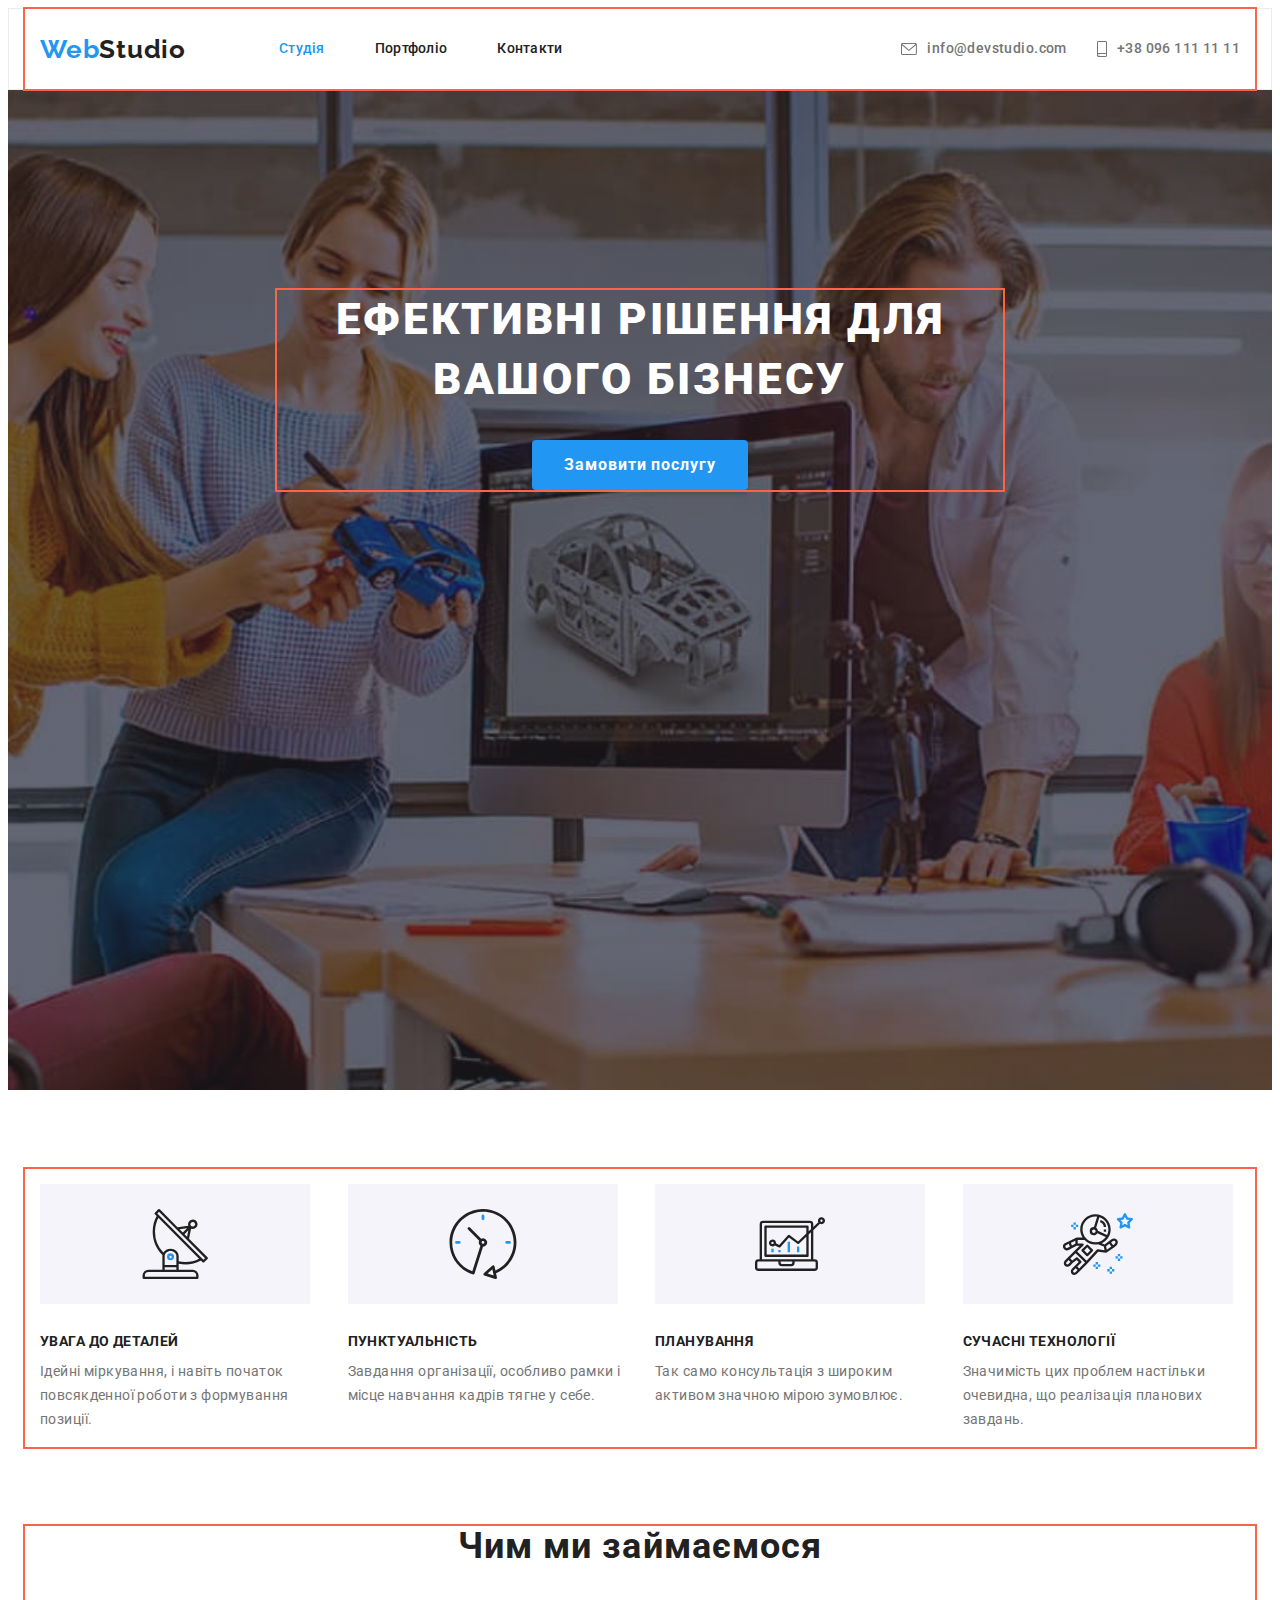
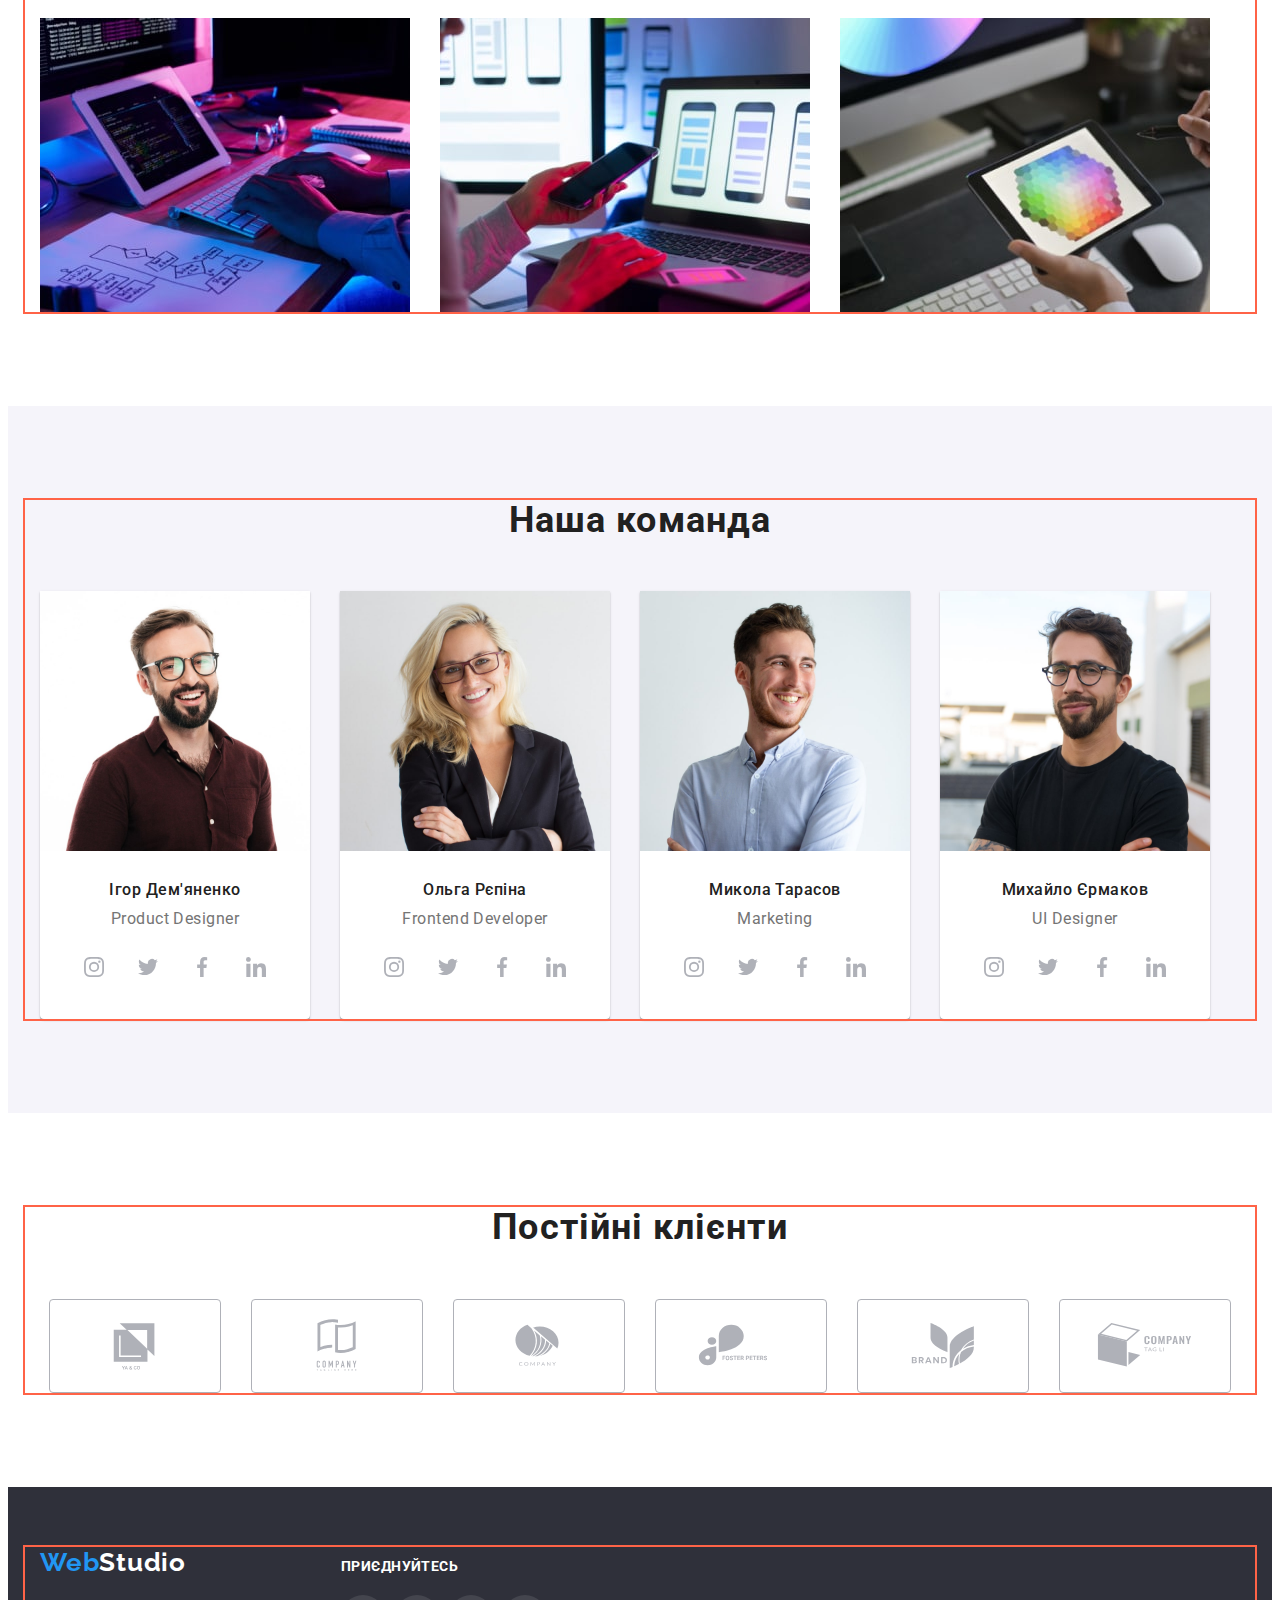
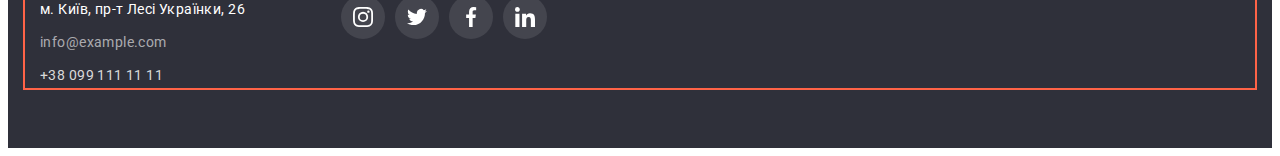
==== index.html @ f6fc9967 "add all information" ====
<!DOCTYPE html>
<html lang="uk">
  <head>
    <meta charset="UTF-8" />
    <meta http-equiv="X-UA-Compatible" content="IE=edge" />
    <meta name="viewport" content="width=device-width, initial-scale=1.0" />
    <title>WebStudio</title>
    <link rel="preconnect" href="https://fonts.googleapis.com" />
    <link rel="preconnect" href="https://fonts.gstatic.com" crossorigin />
    <link
      href="https://fonts.googleapis.com/css2?family=Raleway:wght@700&family=Roboto:wght@400;500;700;900&display=swap"
      rel="stylesheet"
    />
    <link
      rel="stylesheet"
      href="https://cdnjs.cloudflare.com/ajax/libs/modern-normalize/1.1.0/modern-normalize.min.css"
      integrity="sha512-wpPYUAdjBVSE4KJnH1VR1HeZfpl1ub8YT/NKx4PuQ5NmX2tKuGu6U/JRp5y+Y8XG2tV+wKQpNHVUX03MfMFn9Q=="
      crossorigin="anonymous"
      referrerpolicy="no-referrer"
    />
    <link rel="stylesheet" href="./css/styles.css" />
  </head>
  <body>
    <header class="header">
      <div class="container page-studia">
        <a href="./index.html" lang="en" class="header-web link"
          >Web<span class="header-studio">Studio</span>
        </a>
        <nav>
          <ul class="header-list list">
            <li class="list-item">
              <a href="./index.html" class="header-item link current">Студія</a>
            </li>
            <li class="list-item">
              <a href="./portfolio.html" class="header-item link">Портфоліо</a>
            </li>
            <li class="list-item"><a href="#" class="header-item link">Контакти</a></li>
          </ul>
        </nav>
        <ul class="header-nav list">
          <li class="nav">
            <a href="mailto:info@devstudio.com" class="header-email link">
              <svg class="email-icon" width="16" height="12">
                <use href="./images/sprite.svg#icon-envelope"></use>
              </svg>
              info@devstudio.com
            </a>
          </li>
          <li class="nav">
            <a href="tel:+380961111111" class="header-tel link">
              <svg class="email-icon" width="10" height="16">
                <use href="./images/sprite.svg#icon-smartphone"></use>
              </svg>
              +38 096 111 11 11
            </a>
          </li>
        </ul>
      </div>
    </header>
    <main>
      <section class="main main-photo">
        <div class="container">
          <h1 class="main-title">Ефективні рішення для вашого бізнесу</h1>
          <button type="button" class="main-btn pointer">Замовити послугу</button>
        </div>
      </section>
      <section class="features">
        <div class="container">
          <h2 class="hidden-title visually-hidden">Цілі</h2>
          <ul class="special list">
            <li class="section-list">
              <div class="icon-names">
                <svg class="features-icon" width="70" height="70">
                  <use href="./images/sprite.svg#icon-antenna"></use>
                </svg>
              </div>
              <h3 class="item-subtitle">УВАГА ДО ДЕТАЛЕЙ</h3>
              <p class="section-text">
                Ідейні міркування, і навіть початок повсякденної роботи з формування позиції.
              </p>
            </li>
            <li class="section-list">
              <div class="icon-names">
                <svg class="features-icon" width="70" height="70">
                  <use href="./images/sprite.svg#icon-clock"></use>
                </svg>
              </div>
              <h3 class="item-subtitle">ПУНКТУАЛЬНІСТЬ</h3>
              <p class="section-text">
                Завдання організації, особливо рамки і місце навчання кадрів тягне у себе.
              </p>
            </li>
            <li class="section-list">
              <div class="icon-names">
                <svg class="features-icon" width="70" height="70">
                  <use href="./images/sprite.svg#icon-diagram"></use>
                </svg>
              </div>
              <h3 class="item-subtitle">ПЛАНУВАННЯ</h3>
              <p class="section-text">
                Так само консультація з широким активом значною мірою зумовлює.
              </p>
            </li>
            <li class="section-list">
              <div class="icon-names">
                <svg class="features-icon" width="70" height="70">
                  <use href="./images/sprite.svg#icon-astronaut"></use>
                </svg>
              </div>
              <h3 class="item-subtitle">СУЧАСНІ ТЕХНОЛОГІЇ</h3>
              <p class="section-text">
                Значимість цих проблем настільки очевидна, що реалізація планових завдань.
              </p>
            </li>
          </ul>
        </div>
      </section>
      <section class="work">
        <div class="container">
          <h2 class="title page-title">Чим ми займаємося</h2>
          <ul class="photo list">
            <li class="photo-item">
              <img src="./images/work-img-1.jpg" alt="website skeleton" width="370" height="294" />
            </li>
            <li class="photo-item">
              <img
                src="./images/work-img-2.jpg"
                alt="image on a mobile device"
                width="370"
                height="294"
              />
            </li>
            <li class="photo-item">
              <img src="./images/work-img-3.jpg" alt="graphic design" width="370" height="294" />
            </li>
          </ul>
        </div>
      </section>
      <section class="section-team">
        <div class="container">
          <h2 class="title">Наша команда</h2>
          <ul class="section list">
            <li class="section-item">
              <img
                src="./images/team-img-4.jpg"
                alt="Product Designer"
                width="270"
                height="260"
                class="team-link"
              />
              <div class="worker">
                <h3 class="title-name">Ігор Дем'яненко</h3>
                <p lang="en" class="title-work">Product Designer</p>
                <ul class="actions">
                  <li class="action-item">
                    <a class="icon-edit" href="#">
                      <svg class="site-icon" width="20" height="20">
                        <use href="./images/sprite.svg#icon-instagram"></use></svg
                    ></a>
                  </li>
                  <li class="action-item">
                    <a class="icon-edit" href="#">
                      <svg class="site-icon" width="20" height="20">
                        <use href="./images/sprite.svg#icon-twitter"></use></svg
                    ></a>
                  </li>
                  <li class="action-item">
                    <a class="icon-edit" href="#">
                      <svg class="site-icon" width="20" height="20">
                        <use href="./images/sprite.svg#icon-facebook"></use></svg
                    ></a>
                  </li>
                  <li class="action-item">
                    <a class="icon-edit" href="#">
                      <svg class="site-icon" width="20" height="20">
                        <use href="./images/sprite.svg#icon-linkedin"></use></svg
                    ></a>
                  </li>
                </ul>
              </div>
            </li>
            <li class="section-item">
              <img
                src="./images/team-img-5.jpg"
                alt="Frontend Developer"
                width="270"
                height="260"
                class="team-link"
              />
              <div class="worker">
                <h3 class="title-name">Ольга Рєпіна</h3>
                <p lang="en" class="title-work">Frontend Developer</p>
                <ul class="actions">
                  <li class="action-item">
                    <a class="icon-edit" href="#">
                      <svg class="site-icon" width="20" height="20">
                        <use href="./images/sprite.svg#icon-instagram"></use></svg
                    ></a>
                  </li>
                  <li class="action-item">
                    <a class="icon-edit" href="#">
                      <svg class="site-icon" width="20" height="20">
                        <use href="./images/sprite.svg#icon-twitter"></use></svg
                    ></a>
                  </li>
                  <li class="action-item">
                    <a class="icon-edit" href="#">
                      <svg class="site-icon" width="20" height="20">
                        <use href="./images/sprite.svg#icon-facebook"></use></svg
                    ></a>
                  </li>
                  <li class="action-item">
                    <a class="icon-edit" href="#">
                      <svg class="site-icon" width="20" height="20">
                        <use href="./images/sprite.svg#icon-linkedin"></use></svg
                    ></a>
                  </li>
                </ul>
              </div>
            </li>
            <li class="section-item">
              <img
                src="./images/team-img-6.jpg"
                alt="Marketing"
                width="270"
                height="260"
                class="team-link"
              />
              <div class="worker">
                <h3 class="title-name">Микола Тарасов</h3>
                <p lang="en" class="title-work">Marketing</p>
                <ul class="actions">
                  <li class="action-item">
                    <a class="icon-edit" href="#">
                      <svg class="site-icon" width="20" height="20">
                        <use href="./images/sprite.svg#icon-instagram"></use></svg
                    ></a>
                  </li>
                  <li class="action-item">
                    <a class="icon-edit" href="#">
                      <svg class="site-icon" width="20" height="20">
                        <use href="./images/sprite.svg#icon-twitter"></use></svg
                    ></a>
                  </li>
                  <li class="action-item">
                    <a class="icon-edit" href="#">
                      <svg class="site-icon" width="20" height="20">
                        <use href="./images/sprite.svg#icon-facebook"></use></svg
                    ></a>
                  </li>
                  <li class="action-item">
                    <a class="icon-edit" href="#">
                      <svg class="site-icon" width="20" height="20">
                        <use href="./images/sprite.svg#icon-linkedin"></use></svg
                    ></a>
                  </li>
                </ul>
              </div>
            </li>
            <li class="section-item">
              <img
                src="./images/team-img-7.jpg"
                alt="UI Designer"
                width="270"
                height="260"
                class="team-link"
              />
              <div class="worker">
                <h3 class="title-name">Михайло Єрмаков</h3>
                <p lang="en" class="title-work">UI Designer</p>
                <ul class="actions">
                  <li class="action-item">
                    <a class="icon-edit" href="#">
                      <svg class="site-icon" width="20" height="20">
                        <use href="./images/sprite.svg#icon-instagram"></use></svg
                    ></a>
                  </li>
                  <li class="action-item">
                    <a class="icon-edit" href="#">
                      <svg class="site-icon" width="20" height="20">
                        <use href="./images/sprite.svg#icon-twitter"></use></svg
                    ></a>
                  </li>
                  <li class="action-item">
                    <a class="icon-edit" href="#">
                      <svg class="site-icon" width="20" height="20">
                        <use href="./images/sprite.svg#icon-facebook"></use></svg
                    ></a>
                  </li>
                  <li class="action-item">
                    <a class="icon-edit" href="#">
                      <svg class="site-icon" width="20" height="20">
                        <use href="./images/sprite.svg#icon-linkedin"></use></svg
                    ></a>
                  </li>
                </ul>
              </div>
            </li>
          </ul>
        </div>
      </section>
      <section class="customers">
        <div class="container">
          <h2 class="title">Постійні клієнти</h2>
          <ul class="icon">
            <li class="customers-item">
              <a class="icon-customers" href="#">
                <svg class="site-icon" width="106" height="60">
                  <use href="./images/sprite.svg#icon-Logo-1"></use>
                </svg>
              </a>
            </li>
            <li class="customers-item">
              <a class="icon-customers" href="#">
                <svg class="site-icon" width="106" height="60">
                  <use href="./images/sprite.svg#icon-Logo-2"></use>
                </svg>
              </a>
            </li>
            <li class="customers-item">
              <a class="icon-customers" href="#">
                <svg class="site-icon" width="106" height="60">
                  <use href="./images/sprite.svg#icon-Logo-3"></use>
                </svg>
              </a>
            </li>
            <li class="customers-item">
              <a class="icon-customers" href="#">
                <svg class="site-icon" width="106" height="60">
                  <use href="./images/sprite.svg#icon-Logo-4"></use>
                </svg>
              </a>
            </li>
            <li class="customers-item">
              <a class="icon-customers" href="#">
                <svg class="site-icon" width="106" height="60">
                  <use href="./images/sprite.svg#icon-Logo-5"></use>
                </svg>
              </a>
            </li>
            <li class="customers-item">
              <a class="icon-customers" href="#">
                <svg class="site-icon" width="106" height="60">
                  <use href="./images/sprite.svg#icon-Logo-6"></use>
                </svg>
              </a>
            </li>
          </ul>
        </div>
      </section>
    </main>
    <footer class="footer">
      <div class="container">
        <div class="footer-contacts">
          <a href="./index.html" lang="en" class="footer-web link"
            >Web<span class="footer-studio">Studio</span>
          </a>
          <address class="footer-address">
            <p class="footer-text">м. Київ, пр-т Лесі Українки, 26</p>
            <ul class="footer-list list">
              <li class="footer-item">
                <a href="mailto:info@example.com" class="footer-email link">info@example.com</a>
              </li>
              <li class="footer-item">
                <a href="tel:+380991111111" class="tel link">+38 099 111 11 11</a>
              </li>
            </ul>
          </address>
        </div>
        <div class="join">
          <p class="join-title">ПРИЄДНУЙТЕСЬ</p>
          <ul class="actions">
            <li class="action-item">
              <a class="icon-join" href="#">
                <svg class="site-icon" width="20" height="20">
                  <use href="./images/sprite.svg#icon-instagram"></use></svg
              ></a>
            </li>
            <li class="action-item">
              <a class="icon-join" href="#">
                <svg class="site-icon" width="20" height="20">
                  <use href="./images/sprite.svg#icon-twitter"></use></svg
              ></a>
            </li>
            <li class="action-item">
              <a class="icon-join" href="#">
                <svg class="site-icon" width="20" height="20">
                  <use href="./images/sprite.svg#icon-facebook"></use></svg
              ></a>
            </li>
            <li class="action-item">
              <a class="icon-join" href="#">
                <svg class="site-icon" width="20" height="20">
                  <use href="./images/sprite.svg#icon-linkedin"></use></svg
              ></a>
            </li>
          </ul>
        </div>
      </div>
    </footer>
  </body>
</html>
---- css/styles.css ----
:root {
  --background-color: #ffffff;
  --primary-text-color: #757575;
  --title-text-color: #212121;
  --accent-color: #2196f3;
  --primary-btn-color: #ffffff;
  --background-btn-color: #2196f3;
  --accent-bnt-color: #188ce8;
  --background-main-color: #2f303a;
  --main-title-color: #ffffff;
  --section-team-color: #f5f4fa;
  --footer-tel-color: #d9d9d9;
  --border-portfolio-color: #eeeeee;
  --border-header-color: #ececec;
  --outline-color: tomato;
  --svg-color: #AFB1B8;
}
body {
  background-color: var(--background-color);
  color: var(--primary-text-color);
  font-family: 'Roboto', sans-serif;
}
.list {
  margin: 0;
  padding: 0;
  list-style: none;
}
.link {
  text-decoration: none;
}
.visually-hidden {
  position: absolute;
  width: 1px;
  height: 1px;
  margin: -1px;
  border: 0;
  padding: 0;
  white-space: nowrap;
  clip-path: inset(100%);
  clip: rect(0 0 0 0);
  overflow: hidden;
}
.header {
  border: 1px solid var(--border-header-color);
  background-color: var(--background-color);
}
p,
h1,
h2,
h3,
h4,
h5,
h6 {
  margin: 0;
}
ul {
  margin: 0;
  padding-left: 0;
}
img {
  display: block;
  max-width: 100%;
  height: auto;
}

.container {
  margin-left: auto;
  margin-right: auto;
  max-width: 1200px;
  padding-left: 15px;
  padding-right: 15px;
  outline: 2px solid var(--outline-color);
}

.header-web {
  padding: 24px 0;

  font-family: 'Raleway';
  font-style: normal;
  font-weight: 700;
  font-size: 26px;
  line-height: 1.19;
  letter-spacing: 0.03em;
  color: var(--accent-color);
}
.header-studio {
  padding: 24px 0;

  font-family: 'Raleway';
  font-style: normal;
  font-weight: 700;
  font-size: 26px;
  line-height: 1.19;
  letter-spacing: 0.03em;
  color: var(--title-text-color);
}
.page-studia {
  display: flex;
  align-items: center;
}
.page-header {
  display: flex;
  align-items: center;
}

.header-list {
  display: flex;
  margin-left: 93px;
}
.header-list .list-item {
  margin-right: 50px;
}
.header-list .list-item:last-child {
  margin-right: 0;
}
.header-item {
  display: block;
  margin-left: auto;
  padding: 32px 0;

  font-weight: 500;
  font-size: 14px;
  line-height: 1.14;
  letter-spacing: 0.02em;
  color: var(--title-text-color);
}
.header-item.current,
.header-item:hover,
.header-item:focus,
.header-email:hover,
.header-email:focus,
.header-tel:hover,
.header-tel:focus,
.footer-email:hover,
.footer-email:focus,
.tel:hover,
.tel:focus,
.footer-tel:hover,
.footer-tel:focus {
  color: var(--accent-color);
}
.header-nav {
  display: flex;
  margin-left: auto;
  gap: 30px;
}

.header-email,
.header-tel {
  display: flex;
  padding: 32px 0;
  align-items: center;

  font-weight: 500;
  font-size: 14px;
  line-height: 1.14;
  letter-spacing: 0.03em;
  color: var(--primary-text-color);
}
.email-icon {
  display: inline-block;
  margin-right: 10px;
  fill: currentColor
}


.main {
  background-color: var(--background-main-color);
  padding-top: 200px;
  padding-bottom: 200px;
}
.main-photo {
  height: 600px;
  max-width: 1600px;
  margin-left: auto;
  margin-right: auto;
  background-image: linear-gradient(rgba(47, 48, 58, 0.4), rgba(47, 48, 58, 0.4)),
    url(../images/main\ photo-img.jpg);
  background-repeat: no-repeat;
  background-position: center;
  background-size: cover;
}
.footer {
  padding: 60px 0;
  background-color: var(--background-main-color);
}

.main .container {
  width: 696px;
}
.main-title {
  margin-bottom: 30px;

  font-weight: 900;
  font-size: 44px;
  line-height: 1.36;
  text-align: center;
  letter-spacing: 0.06em;
  text-transform: uppercase;
  color: var(--main-title-color);
}
.main-btn {
  display: block;
  margin: 0 auto;
  padding: 10px 32px;

  background: var(--background-btn-color);
  box-shadow: 0px 4px 4px rgba(0, 0, 0, 0.15);
  border-radius: 4px;
  font-family: inherit;
  font-weight: 700;
  font-size: 16px;
  line-height: 1.88;
  display: flex;
  align-items: center;
  text-align: center;
  letter-spacing: 0.06em;
  color: var(--primary-btn-color);
  border: 0;
  cursor: pointer;
}
.main-btn:hover,
.main-btn:focus {
  background-color: var(--accent-bnt-color);
}

/* секции*/
.features {
  padding: 94px 0;
}
.icon-names {
  display: flex;
  align-items: center;
  justify-content: center;
  padding: 0;
  border: none;
  background-color: var(--section-team-color);
  width: 270px;
  height: 120px;
  margin-bottom: 30px;a
}
.features-icon {
  background-position: center;
  background-repeat: no-repeat;
  background-size: cover;
}
.actions {
  display: flex;
  align-items: center;
  justify-content: center;
  padding: 0;
  margin: 0;
  list-style: none;
}
.action-item:not(:last-child) {
  margin-right: 10px;
}

.icon-edit {
  padding: 0;
  border: 0;
  width: 44px;
  height: 44px;
  border-radius: 50%;
  display: flex;
  align-items: center;
  justify-content: center;
  fill: var(--svg-color);
}
.icon-edit:hover,
.icon-edit:focus {
  background-color: var(--accent-color);
  fill: var(--main-title-color);
}
.site-icon {
  align-items: center;
}
.work {
  padding-bottom: 94px;
}

.item-subtitle {
  margin-bottom: 10px;

  font-weight: 700;
  font-size: 14px;
  line-height: 1.14;
  letter-spacing: 0.03em;
  text-transform: uppercase;
  color: var(--title-text-color);
}
.special {
  display: flex;
  margin: -15px;
}
.section {
  display: flex;
  flex-wrap: wrap;
}
.section-item {
  background-color: var(--background-color);
  box-shadow: 0px 1px 3px rgba(0, 0, 0, 0.12), 0px 1px 1px rgba(0, 0, 0, 0.14),
    0px 2px 1px rgba(0, 0, 0, 0.2);
  border-radius: 0px 0px 4px 4px;
}
.section-item:not(:last-child) {
  margin-right: 30px;
}

.section-list {
  margin: 15px;
  flex-basis: calc(100% / 4 - 30px);
}
.section-text {
  font-size: 14px;
  line-height: 1.71;
  letter-spacing: 0.03em;
  color: var(--primary-text-color);
}
.section-team {
  padding-top: 94px;
  padding-bottom: 94px;
  background-color: var(--section-team-color);
}

.title {
  margin-top: 0;
  margin-bottom: 50px;

  font-weight: 700;
  font-size: 36px;
  line-height: 1.16;
  text-align: center;
  letter-spacing: 0.03em;
  color: var(--title-text-color);
}
.page-title {
  padding-top: 0;
}
.photo {
  display: flex;
}
.photo-item {
  margin-right: 30px;
}
.photo-item:last-child {
  margin: 0;
}

.worker {
  padding: 30px 0;
}
.title-name {
  margin-bottom: 10px;

  font-weight: 500;
  font-size: 16px;
  line-height: 1.18;
  text-align: center;
  letter-spacing: 0.03em;
  color: var(--title-text-color);
}
.title-work {
  margin-bottom: 16px;

  font-size: 16px;
  line-height: 1.18;
  text-align: center;
  letter-spacing: 0.03em;
  color: var(--primary-text-color);
}
.tel {
  font-style: normal;
  font-size: 14px;
  line-height: 1.71;
  letter-spacing: 0.03em;
  color: var(--footer-tel-color);
}
/* button potfolio*/

.projects {
  padding-top: 94px;
  padding-bottom: 94px;
}

.portfolio-list {
  display: flex;
  justify-content: center;
  margin-bottom: 50px;
  color: var(--title-text-color);
}

.portfolio-btn {
  padding: 6px 22px;
  background-color: var(--section-team-color);
  border: 0;
  font-family: inherit;
  font-weight: 500;
  font-size: 16px;
  line-height: 1.62;
  text-align: center;
  letter-spacing: 0.03em;
  color: var(--title-text-color);
}
.portfolio-btn:hover,
.portfolio-btn:focus {
  box-shadow: 0px 3px 1px rgba(0, 0, 0, 0.1), 0px 1px 2px rgba(0, 0, 0, 0.08),
    0px 2px 2px rgba(0, 0, 0, 0.12);
  border-radius: 4px;
  background-color: var(--background-btn-color);
  color: var(--primary-btn-color);
}
.portfolio-btn.primary {
  background-color: var(--background-btn-color);
  color: var(--primary-btn-color);
  box-shadow: 0px 3px 1px rgba(0, 0, 0, 0.1), 0px 1px 2px rgba(0, 0, 0, 0.08),
    0px 2px 2px rgba(0, 0, 0, 0.12);
  border-radius: 4px;
}

.portfolio-list .button-item {
  margin-right: 8px;
}
.portfolio-list .button-item:last-child {
  margin: 0;
}
.card {
  display: flex;
  flex-wrap: wrap;
}
.page-container {
  padding-left: 15px;
  padding-right: 15px;
}
.card-item {
  flex-basis: calc((100% - 2 * 30px) / 3);
  margin-right: 30px;
  margin-bottom: 30px;
}
.card-item:nth-child(3n) {
  margin-right: 0;
}
.card-item:nth-last-child(-n + 3) {
  margin-bottom: 0;
}
.card-link {
  display: block;
}
.card-link:hover,
.card-link:focus {
  border: 1px solid var(--border-portfolio-color);
  box-shadow: 0px 1px 1px rgba(0, 0, 0, 0.12), 0px 4px 4px rgba(0, 0, 0, 0.06), 1px 4px 6px rgba(0, 0, 0, 0.16);

}
.card-subtitle {
  margin-bottom: 4px;

  font-weight: 700;
  font-size: 18px;
  line-height: 2;
  letter-spacing: 0.06em;
  color: var(--title-text-color);
}
.card-text {
  font-size: 16px;
  line-height: 1.87;
  letter-spacing: 0.03em;
  color: var(--primary-text-color);
}

.page-card {
  padding: 20px 24px;
  background: var(--primary-btn-color);
  border: 1px solid var(--border-portfolio-color);
}
/*customers*/
.customers {
  padding-top: 94px;
  padding-bottom: 94px;
}
.icon {
  display: flex;
  align-items: center;
  justify-content: center;
  padding: 0;
  margin: 0;
  list-style: none;
}
.customers-item:not(:last-child) {
  margin-right: 30px;
}

.icon-customers {
  padding: 0;
  margin: 0;
  outline: transparent;
  width: 170px;
  height: 92px;
  display: flex;
  align-items: center;
  justify-content: center;
  border: 1px solid var(--svg-color);
  border-radius: 4px;
  fill: var(--svg-color);
}

.icon-customers:hover,
.icon-customers:focus {
  fill: var(--accent-color);
  border: 1px solid var(--accent-color);
}

/*footer*/

.footer-web {
  display: block;
  margin-bottom: 20px;

  font-family: 'Raleway';
  font-style: normal;
  font-weight: 700;
  font-size: 26px;
  line-height: 1.19;
  letter-spacing: 0.03em;
  color: var(--accent-color);
}
.footer-contacts {
  margin-right: 70px;
}
.footer-studio {
  font-family: 'Raleway';
  font-style: normal;
  font-weight: 700;
  font-size: 26px;
  line-height: 1.19;
  letter-spacing: 0.03em;
  color: var(--main-title-color);
}

.footer-address {
  display: inline-block;
  width: 330px;
  width: 231px;
}
.footer-text {
  margin-bottom: 9px;
  font-style: normal;
  font-size: 14px;
  line-height: 1.71;
  letter-spacing: 0.03em;
  color: var(--main-title-color);
}
.footer-email,
.footer-tel {
  font-style: normal;
  font-size: 14px;
  line-height: 1.71;
  letter-spacing: 0.03em;
  color: rgba(255, 255, 255, 0.6);
}
.footer-item {
  margin-bottom: 9px;
}
.footer-item:last-child {
  margin-bottom: 0;
}

.join-title {
  display: flex;
  margin-bottom: 20px;
  font-weight: 700;
  font-size: 14px;
  line-height: 1.14;
  letter-spacing: 0.03em;
  text-transform: uppercase;
  color: var(--main-title-color);
}
.footer .container {
  display: flex;
  align-items: baseline;
}
.icon-join {
  padding: 0;
  border: 0;
  width: 44px;
  height: 44px;
  border-radius: 50%;
  display: flex;
  align-items: center;
  justify-content: center;
  background-color: rgba(255, 255, 255, 0.1);
  fill: var(--main-title-color);
}
.icon-join:hover,
.icon-join:focus {
  background-color: var(--accent-color);
}
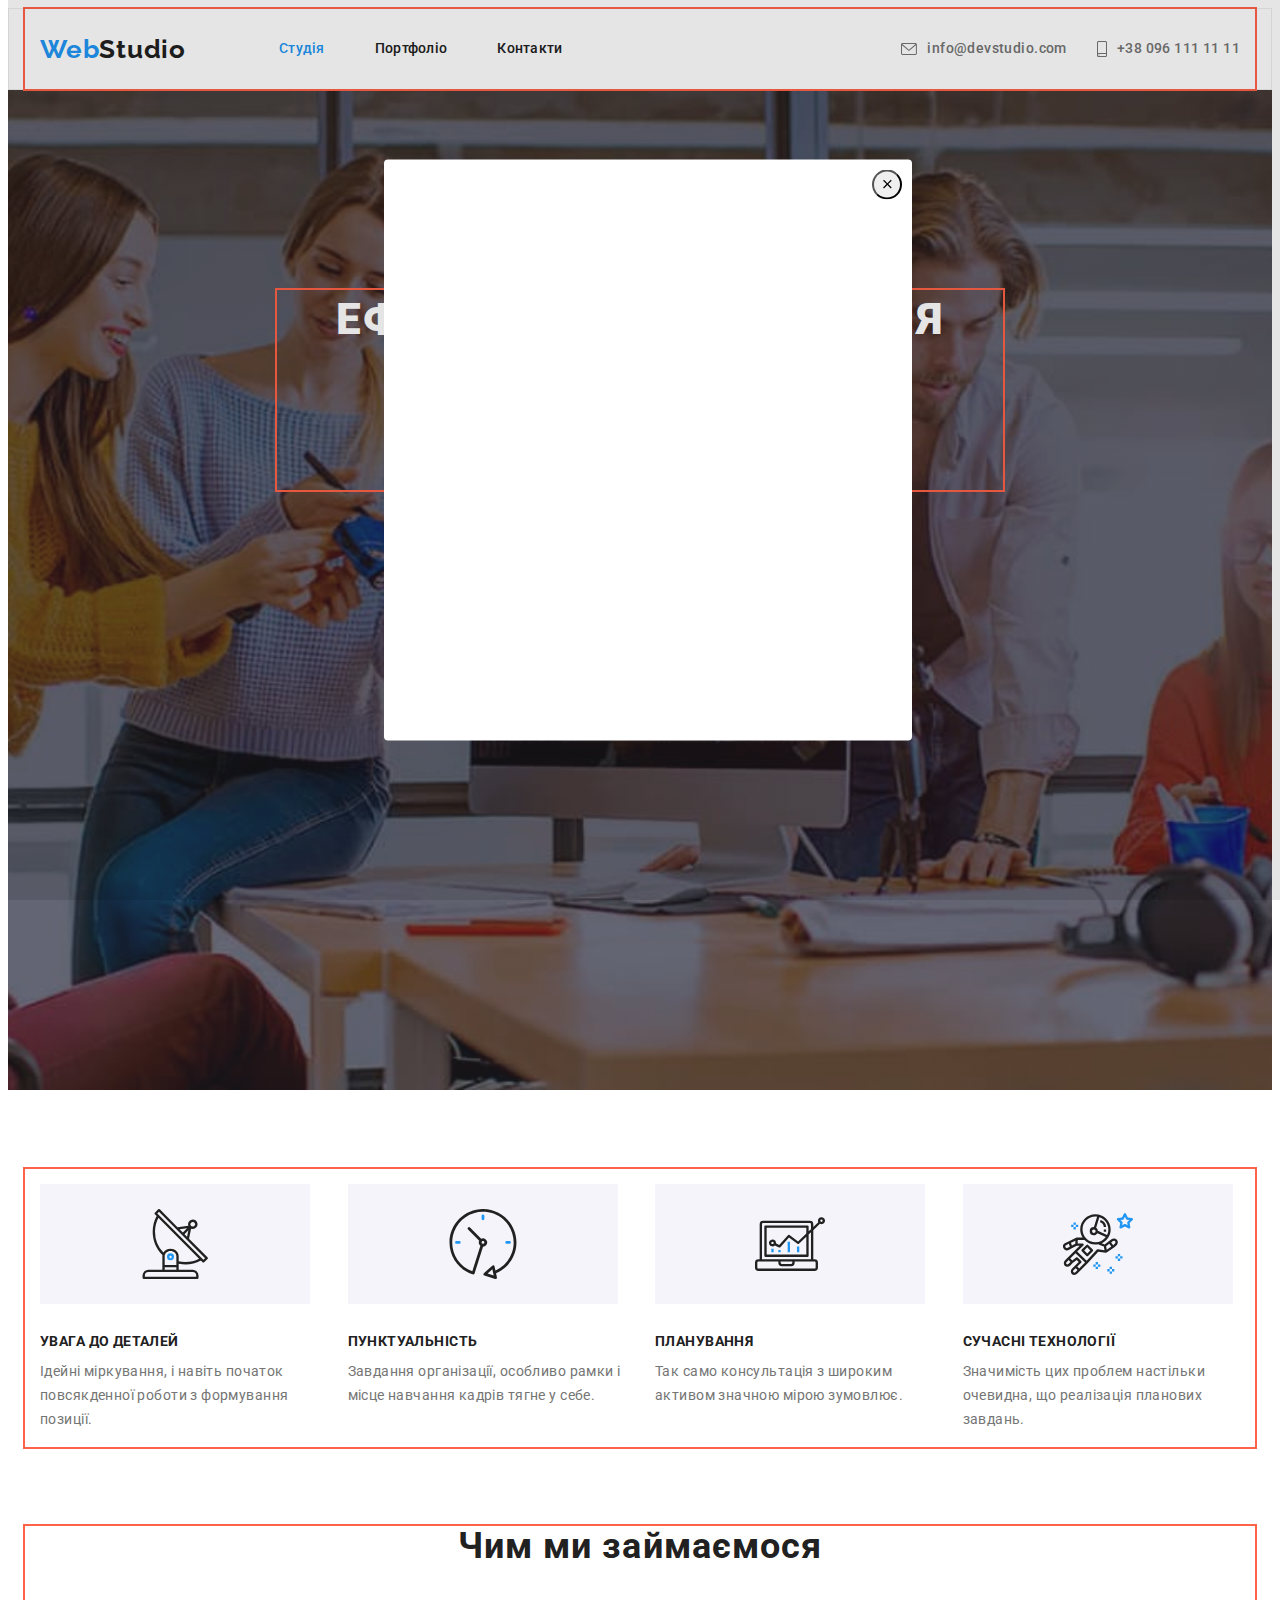
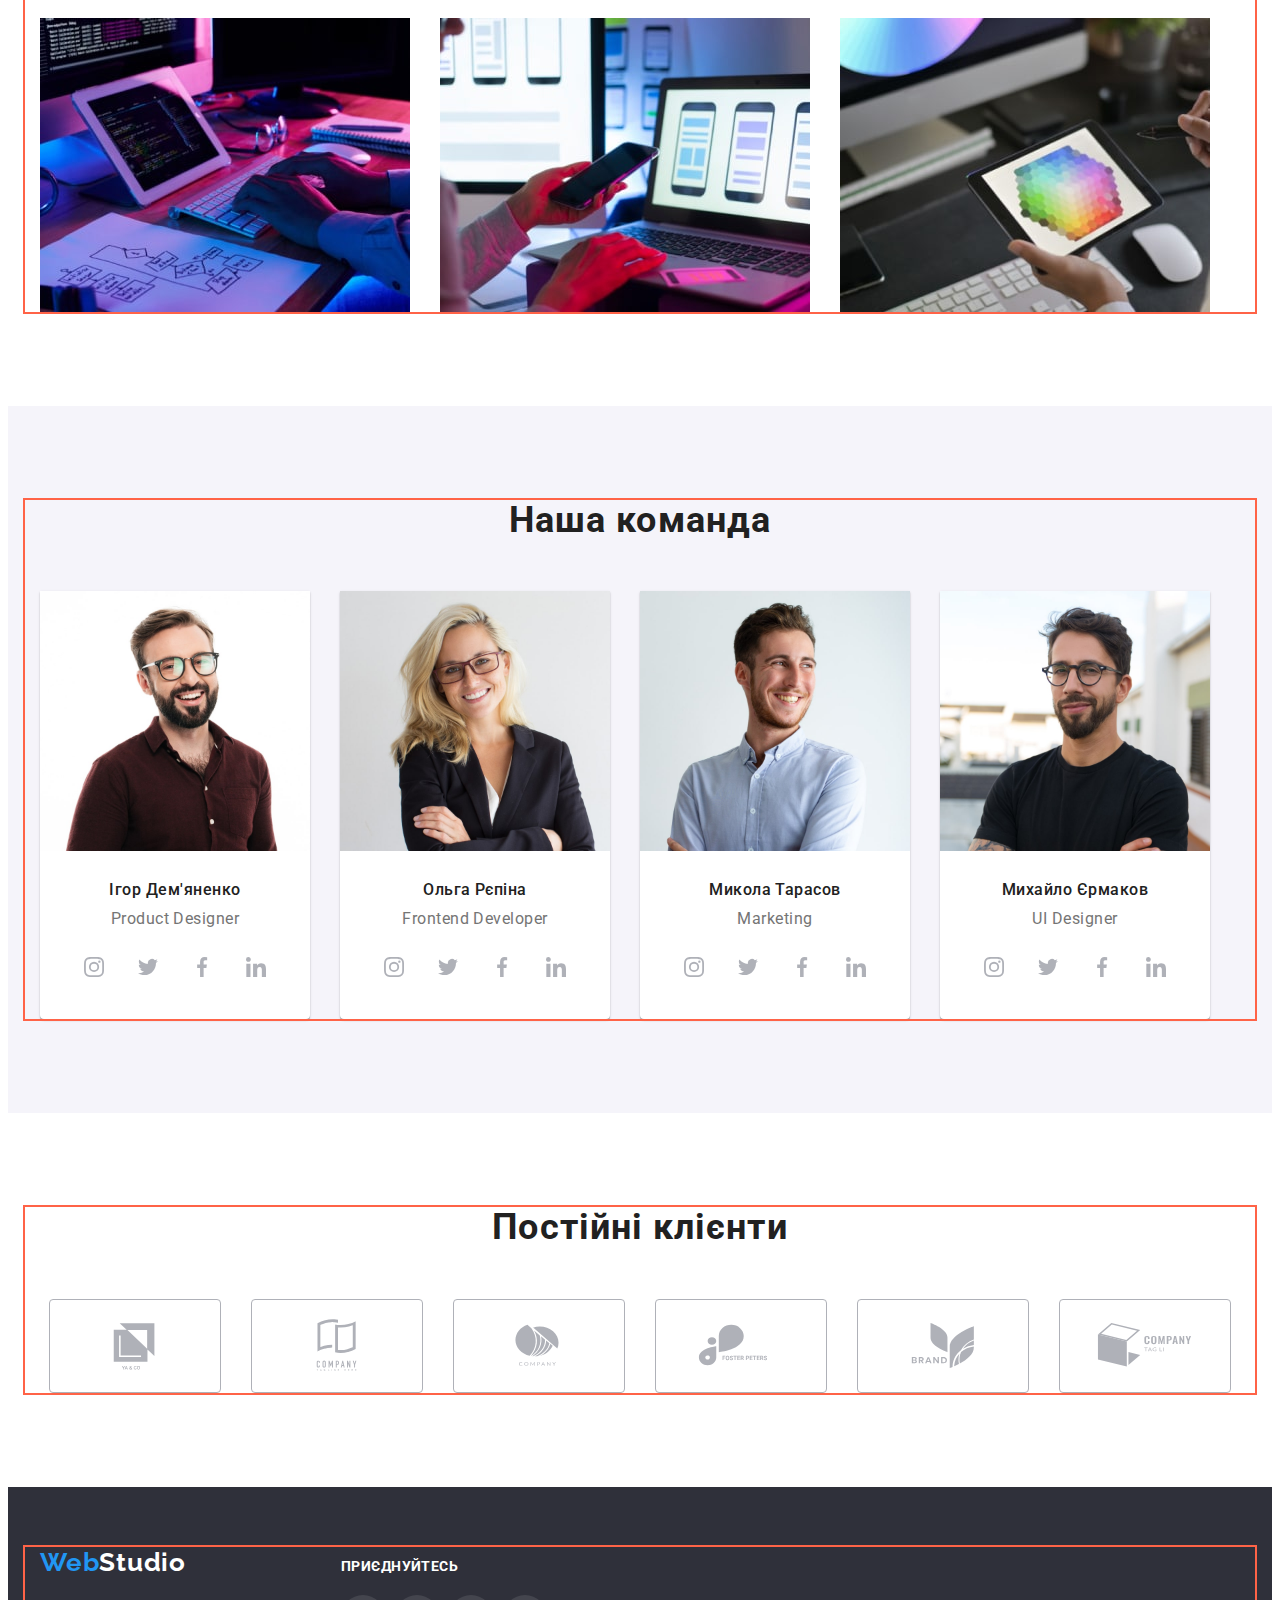
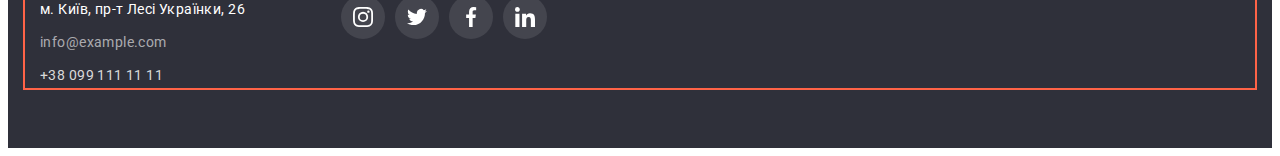
==== commit cfbbc8d3: "modal window" ====
--- a/index.html
+++ b/index.html
@@ -61,7 +61,7 @@
       <section class="main main-photo">
         <div class="container">
           <h1 class="main-title">Ефективні рішення для вашого бізнесу</h1>
-          <button type="button" class="main-btn pointer">Замовити послугу</button>
+          <button type="button" class="main-btn pointer" data-modal-open>Замовити послугу</button>
         </div>
       </section>
       <section class="features">
@@ -398,5 +398,15 @@
         </div>
       </div>
     </footer>
+    <div class="backdrop" data-modal>
+      <div class="modal">
+        <button type="button" class="modal-close" data-modal-close>
+          <svg class="modal-icon" width="18" height="18">
+            <use href="./images/sprite-modal.svg#icon-close-black"></use>
+          </svg>
+        </button>
+      </div>
+    </div>
+    <script src="./js/modal.js"></script>
   </body>
 </html>
--- a/css/styles.css
+++ b/css/styles.css
@@ -13,7 +13,9 @@
   --border-portfolio-color: #eeeeee;
   --border-header-color: #ececec;
   --outline-color: tomato;
-  --svg-color: #AFB1B8;
+  --svg-color: #afb1b8;
+  --transition-duration: 250ms;
+  --transition-timing-function: cubic-bezier(0.4, 0, 0.2, 1);
 }
 body {
   background-color: var(--background-color);
@@ -118,12 +120,37 @@
   margin-left: auto;
   padding: 32px 0;
 
+  position: relative;
+
   font-weight: 500;
   font-size: 14px;
   line-height: 1.14;
   letter-spacing: 0.02em;
   color: var(--title-text-color);
-}
+
+  transition: color var(--transition-duration) var(--transition-timing-function);
+}
+.header-item::after {
+  content: '';
+
+  position: absolute;
+
+  display: block;
+  width: 100%;
+  height: 4px;
+  border-radius: 2px;
+  background-color: var(--accent-color);
+  left: 0;
+  bottom: 0;
+
+  opacity: 0;
+  transition: opasity var(--transition-duration) var(--transition-timing-function);
+}
+
+.header-item:hover::after {
+  opacity: 1;
+}
+
 .header-item.current,
 .header-item:hover,
 .header-item:focus,
@@ -156,13 +183,14 @@
   line-height: 1.14;
   letter-spacing: 0.03em;
   color: var(--primary-text-color);
+
+  transition: color var(--transition-duration) var(--transition-timing-function);
 }
 .email-icon {
   display: inline-block;
   margin-right: 10px;
-  fill: currentColor
-}
-
+  fill: currentColor;
+}
 
 .main {
   background-color: var(--background-main-color);
@@ -218,6 +246,8 @@
   color: var(--primary-btn-color);
   border: 0;
   cursor: pointer;
+
+  transition: background-color var(--transition-duration) var(--transition-timing-function);
 }
 .main-btn:hover,
 .main-btn:focus {
@@ -237,7 +267,7 @@
   background-color: var(--section-team-color);
   width: 270px;
   height: 120px;
-  margin-bottom: 30px;a
+  margin-bottom: 30px;
 }
 .features-icon {
   background-position: center;
@@ -266,6 +296,9 @@
   align-items: center;
   justify-content: center;
   fill: var(--svg-color);
+
+  transition: background-color var(--transition-duration) var(--transition-timing-function),
+    fill var(--transition-duration) var(--transition-timing-function);
 }
 .icon-edit:hover,
 .icon-edit:focus {
@@ -375,6 +408,8 @@
   line-height: 1.71;
   letter-spacing: 0.03em;
   color: var(--footer-tel-color);
+
+  transition: color var(--transition-duration) var(--transition-timing-function);
 }
 /* button potfolio*/
 
@@ -401,6 +436,11 @@
   text-align: center;
   letter-spacing: 0.03em;
   color: var(--title-text-color);
+
+  transition: box-shadow var(--transition-duration) var(--transition-timing-function),
+    border-radius var(--transition-duration) var(--transition-timing-function),
+    background-color var(--transition-duration) var(--transition-timing-function),
+    color var(--transition-duration) var(--transition-timing-function);
 }
 .portfolio-btn:hover,
 .portfolio-btn:focus {
@@ -436,6 +476,9 @@
   flex-basis: calc((100% - 2 * 30px) / 3);
   margin-right: 30px;
   margin-bottom: 30px;
+
+  transition: transform var(--transition-duration) var(--transition-timing-function),
+    opasity var(--transition-duration) var(--transition-timing-function);
 }
 .card-item:nth-child(3n) {
   margin-right: 0;
@@ -445,12 +488,46 @@
 }
 .card-link {
   display: block;
+  color: var(--main-title-color)
+
+  transition: border var(--transition-duration) var(--transition-timing-function),
+    box-shadow var(--transition-duration) var(--transition-timing-function);
 }
 .card-link:hover,
 .card-link:focus {
   border: 1px solid var(--border-portfolio-color);
-  box-shadow: 0px 1px 1px rgba(0, 0, 0, 0.12), 0px 4px 4px rgba(0, 0, 0, 0.06), 1px 4px 6px rgba(0, 0, 0, 0.16);
-
+  box-shadow: 0px 1px 1px rgba(0, 0, 0, 0.12), 0px 4px 4px rgba(0, 0, 0, 0.06),
+    1px 4px 6px rgba(0, 0, 0, 0.16);
+}
+.product-thumb {
+  position: relative;
+  overflow: hidden;
+}
+
+.description {
+  display: flex;
+  align-items: center;
+  padding: 63px 24px;
+
+  position: absolute;
+  font-size: 18px;
+  line-height: 1.5;
+  letter-spacing: 0.03em;
+  top: 0;
+  left: 0;
+  background-color: rgba(33, 150, 243, 0.9);
+  height: 100%;
+  color: rgba(255, 255, 255, 1);
+  transform: translateY(100%);
+  transition: transform var(--transition-duration) var(--transition-timing-function),
+    opasity var(--transition-duration) var(--transition-timing-function);
+  opacity: 0;
+  overflow: auto;
+}
+
+.card-item:hover .description {
+  opacity: 1;
+  transform: translateY(0);
 }
 .card-subtitle {
   margin-bottom: 4px;
@@ -502,6 +579,9 @@
   border: 1px solid var(--svg-color);
   border-radius: 4px;
   fill: var(--svg-color);
+
+  transition: fill var(--transition-duration) var(--transition-timing-function),
+    border var(--transition-duration) var(--transition-timing-function);
 }
 
 .icon-customers:hover,
@@ -557,6 +637,8 @@
   line-height: 1.71;
   letter-spacing: 0.03em;
   color: rgba(255, 255, 255, 0.6);
+
+  transition: color var(--transition-duration) var(--transition-timing-function);
 }
 .footer-item {
   margin-bottom: 9px;
@@ -590,8 +672,43 @@
   justify-content: center;
   background-color: rgba(255, 255, 255, 0.1);
   fill: var(--main-title-color);
+
+  transition: background-color var(--transition-duration) var(--transition-timing-function);
 }
 .icon-join:hover,
 .icon-join:focus {
   background-color: var(--accent-color);
+}
+/* modal window */
+.backdrop {
+  position: fixed;
+  width: 100vw;
+  height: 100vh;
+  top: 0;
+  background-color: rgba(0, 0, 0, 0.1);
+}
+.modal {
+  width: 528px;
+  min-height: 581px;
+  background-color: var(--background-color);
+  position: absolute;
+  border-radius: 4px;
+
+  top: 50%;
+  left: 50%;
+  transform: translate(-50%, -50%);
+}
+.modal-close {
+  display: flex;
+  align-items: center;
+  justify-content: center;
+  position: absolute;
+  right: 10px;
+  top: 10px;
+
+  width: 30px;
+  height: 30px;
+  border-radius: 50%;
+  border: 1px solid rgba(0, 0, 0, 0.1)
+  color: transparent
 }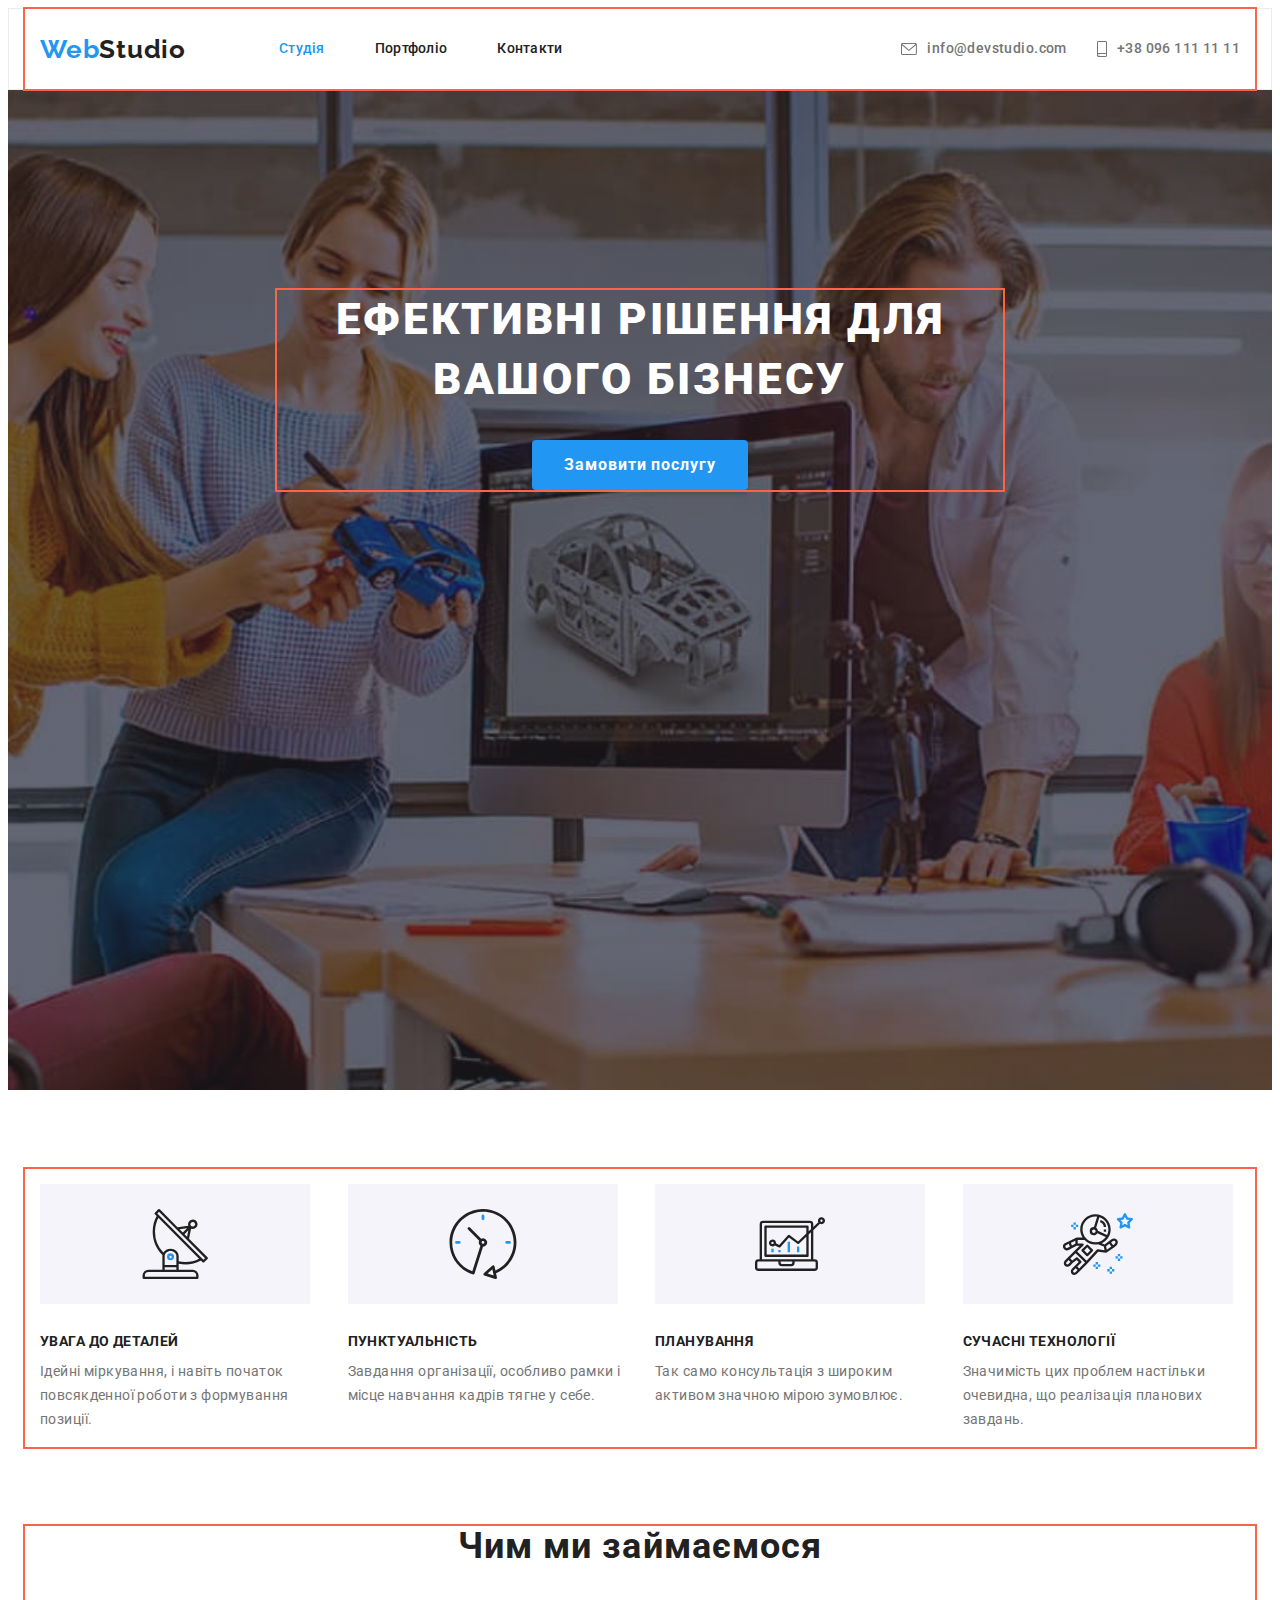
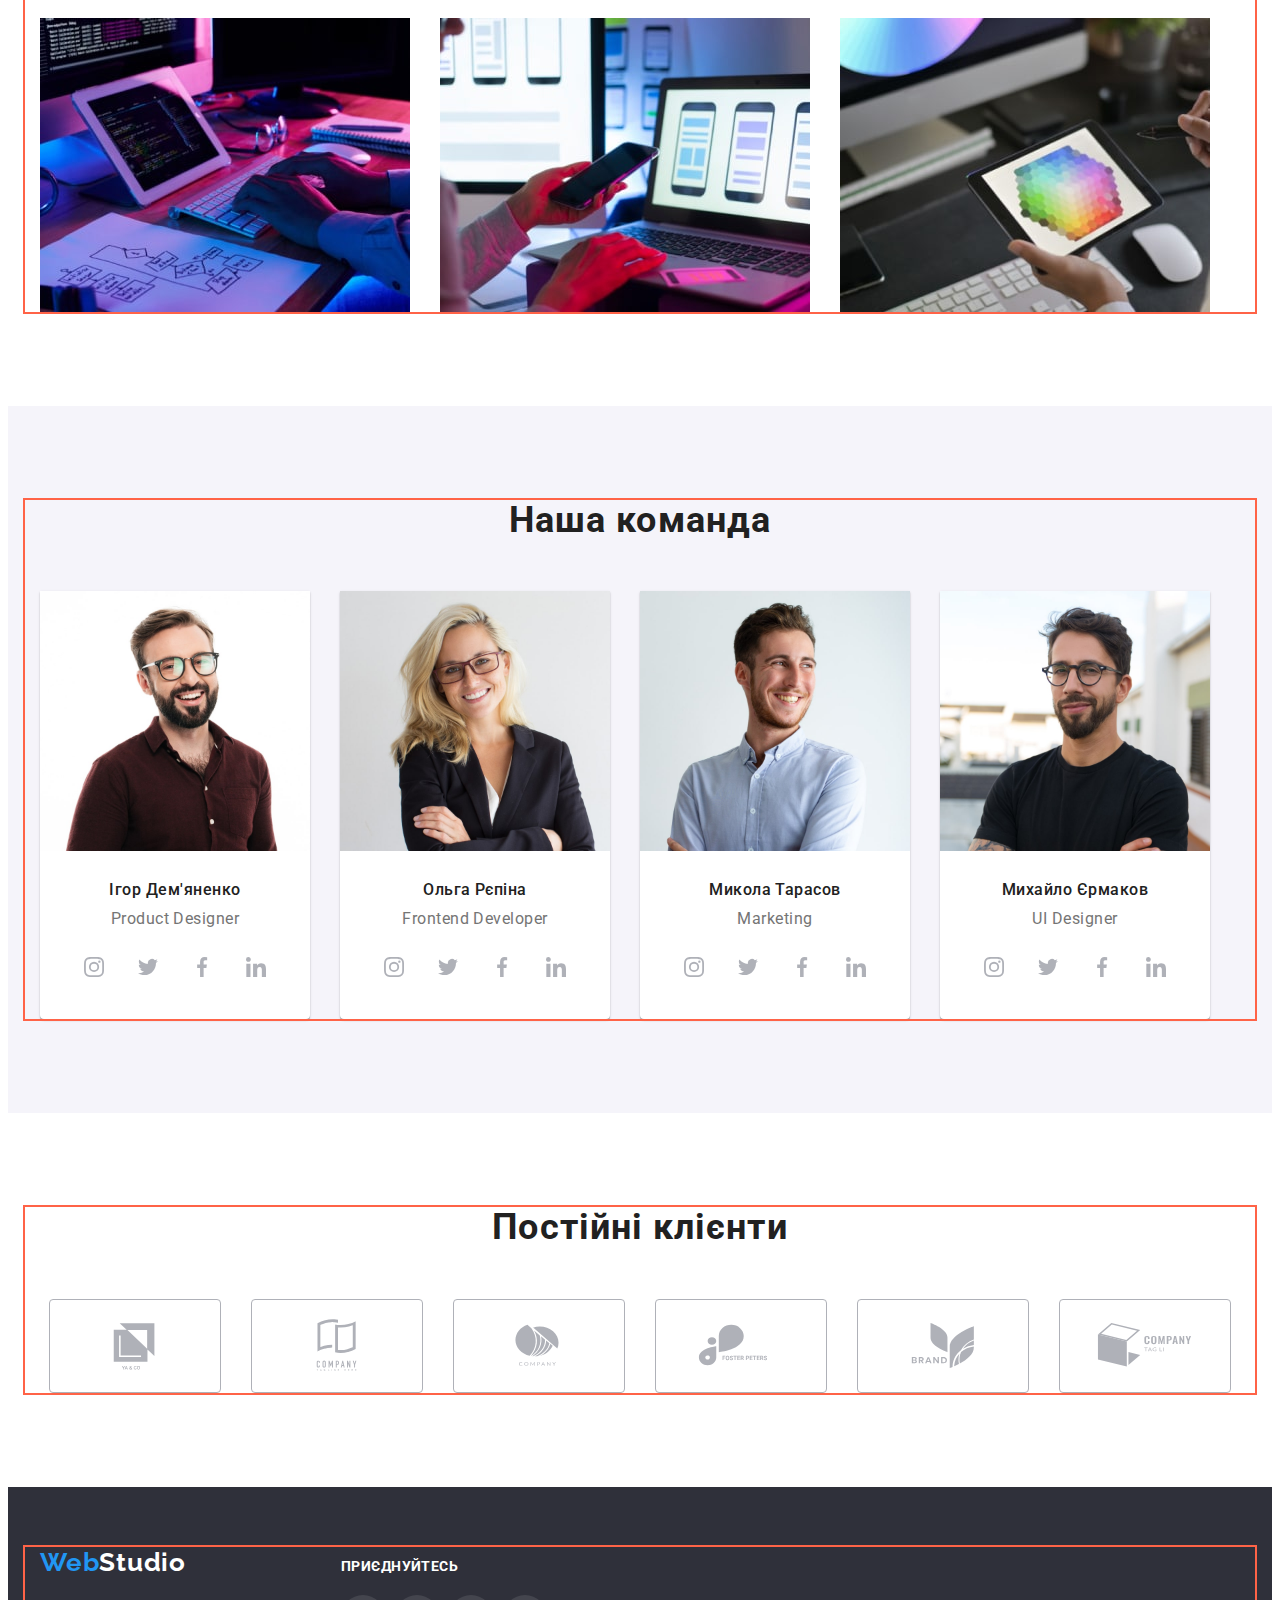
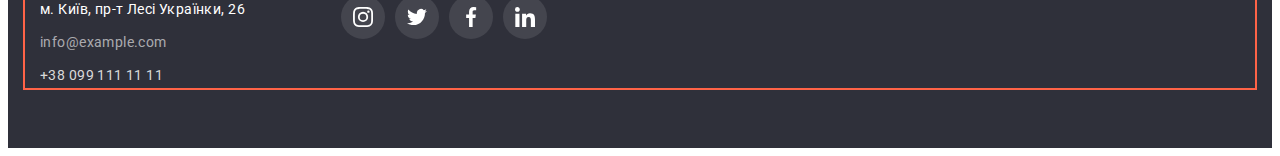
==== commit d9e7b353: "add modal window" ====
--- a/index.html
+++ b/index.html
@@ -398,7 +398,7 @@
         </div>
       </div>
     </footer>
-    <div class="backdrop" data-modal>
+    <div class="backdrop is-hidden" data-modal>
       <div class="modal">
         <button type="button" class="modal-close" data-modal-close>
           <svg class="modal-icon" width="18" height="18">
--- a/css/styles.css
+++ b/css/styles.css
@@ -687,6 +687,9 @@
   top: 0;
   background-color: rgba(0, 0, 0, 0.1);
 }
+.backdrop.is-hidden .modal {
+  transform: translate(-50%, -50%) scale(0);
+}
 .modal {
   width: 528px;
   min-height: 581px;
@@ -696,7 +699,8 @@
 
   top: 50%;
   left: 50%;
-  transform: translate(-50%, -50%);
+  transform: translate(-50%, -50%) scale(1);
+  transition: transform var(--transition-duration) var(--transition-timing-function), visibility var(--transition-duration) var(--transition-timing-function);
 }
 .modal-close {
   display: flex;
@@ -711,4 +715,9 @@
   border-radius: 50%;
   border: 1px solid rgba(0, 0, 0, 0.1)
   color: transparent
+}
+.is-hidden {
+  opacity: o;
+  visibility: hidden;
+  pointer-events: none;
 }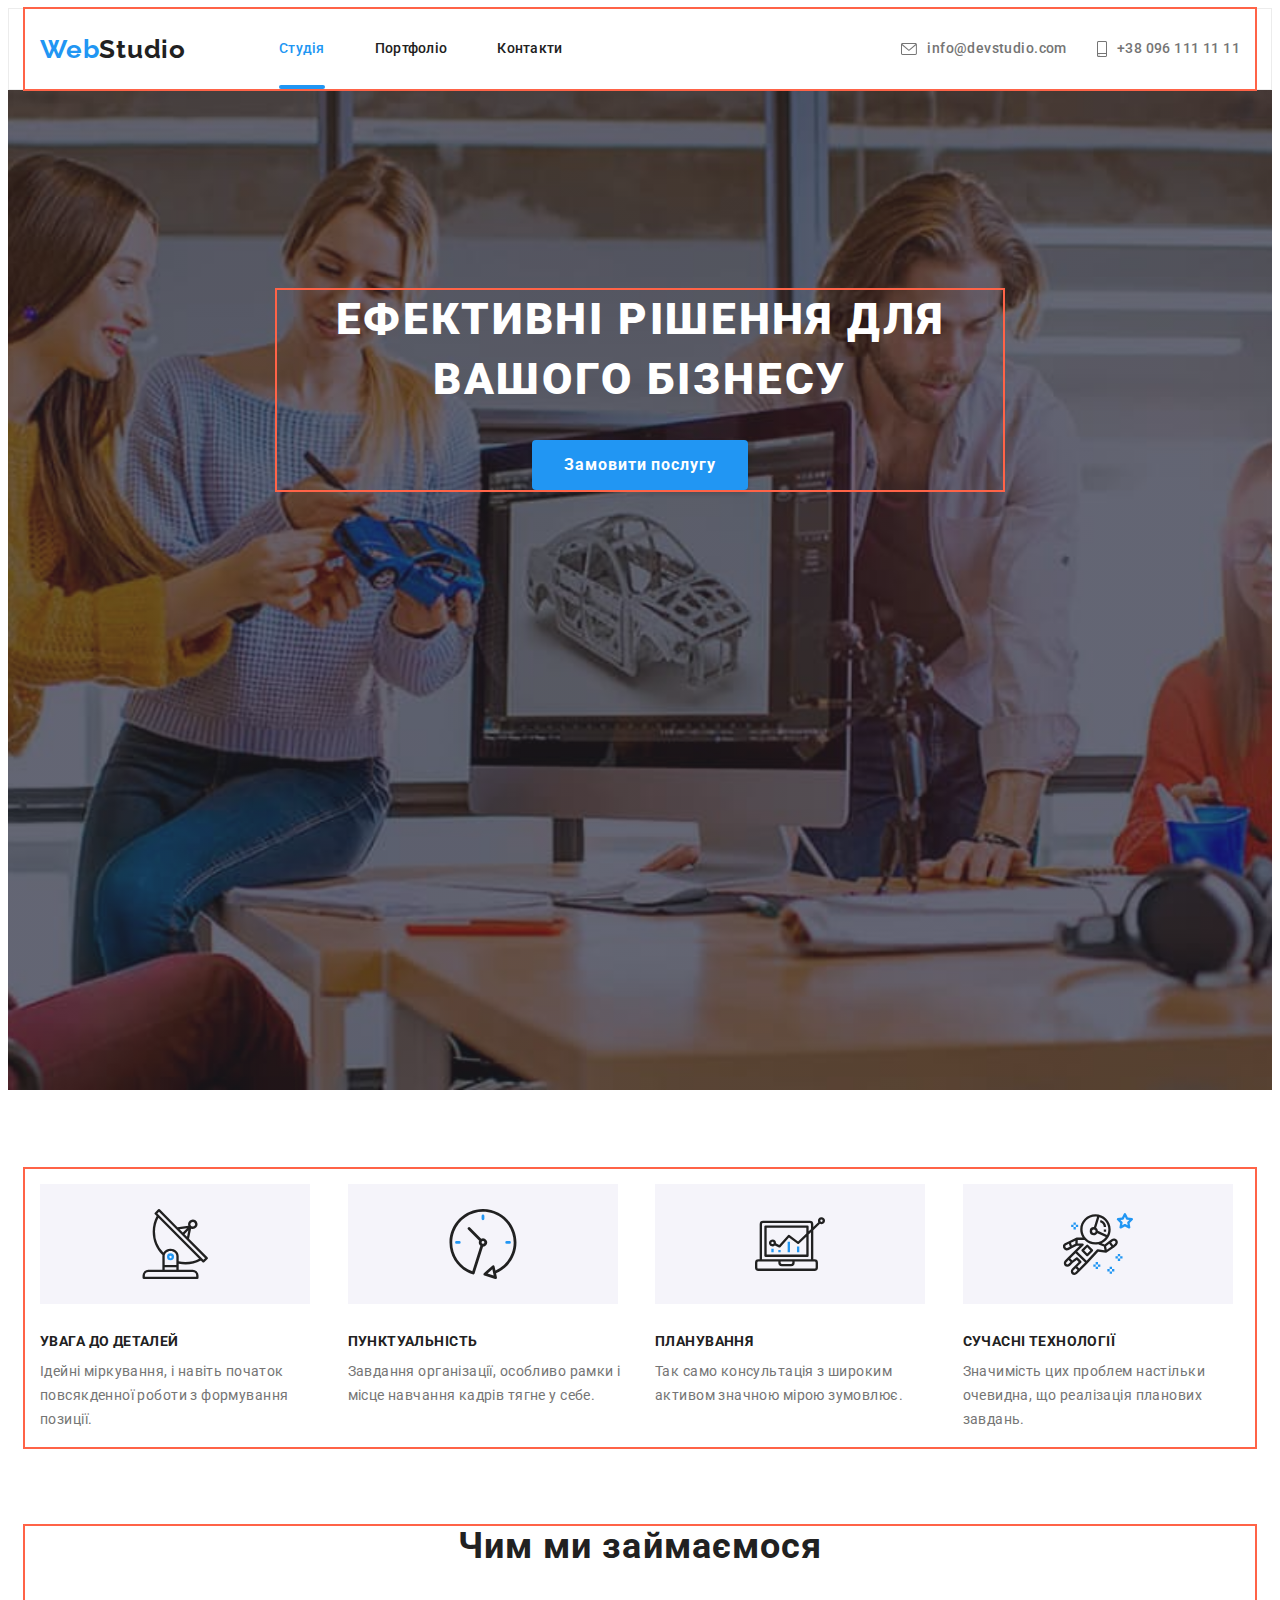
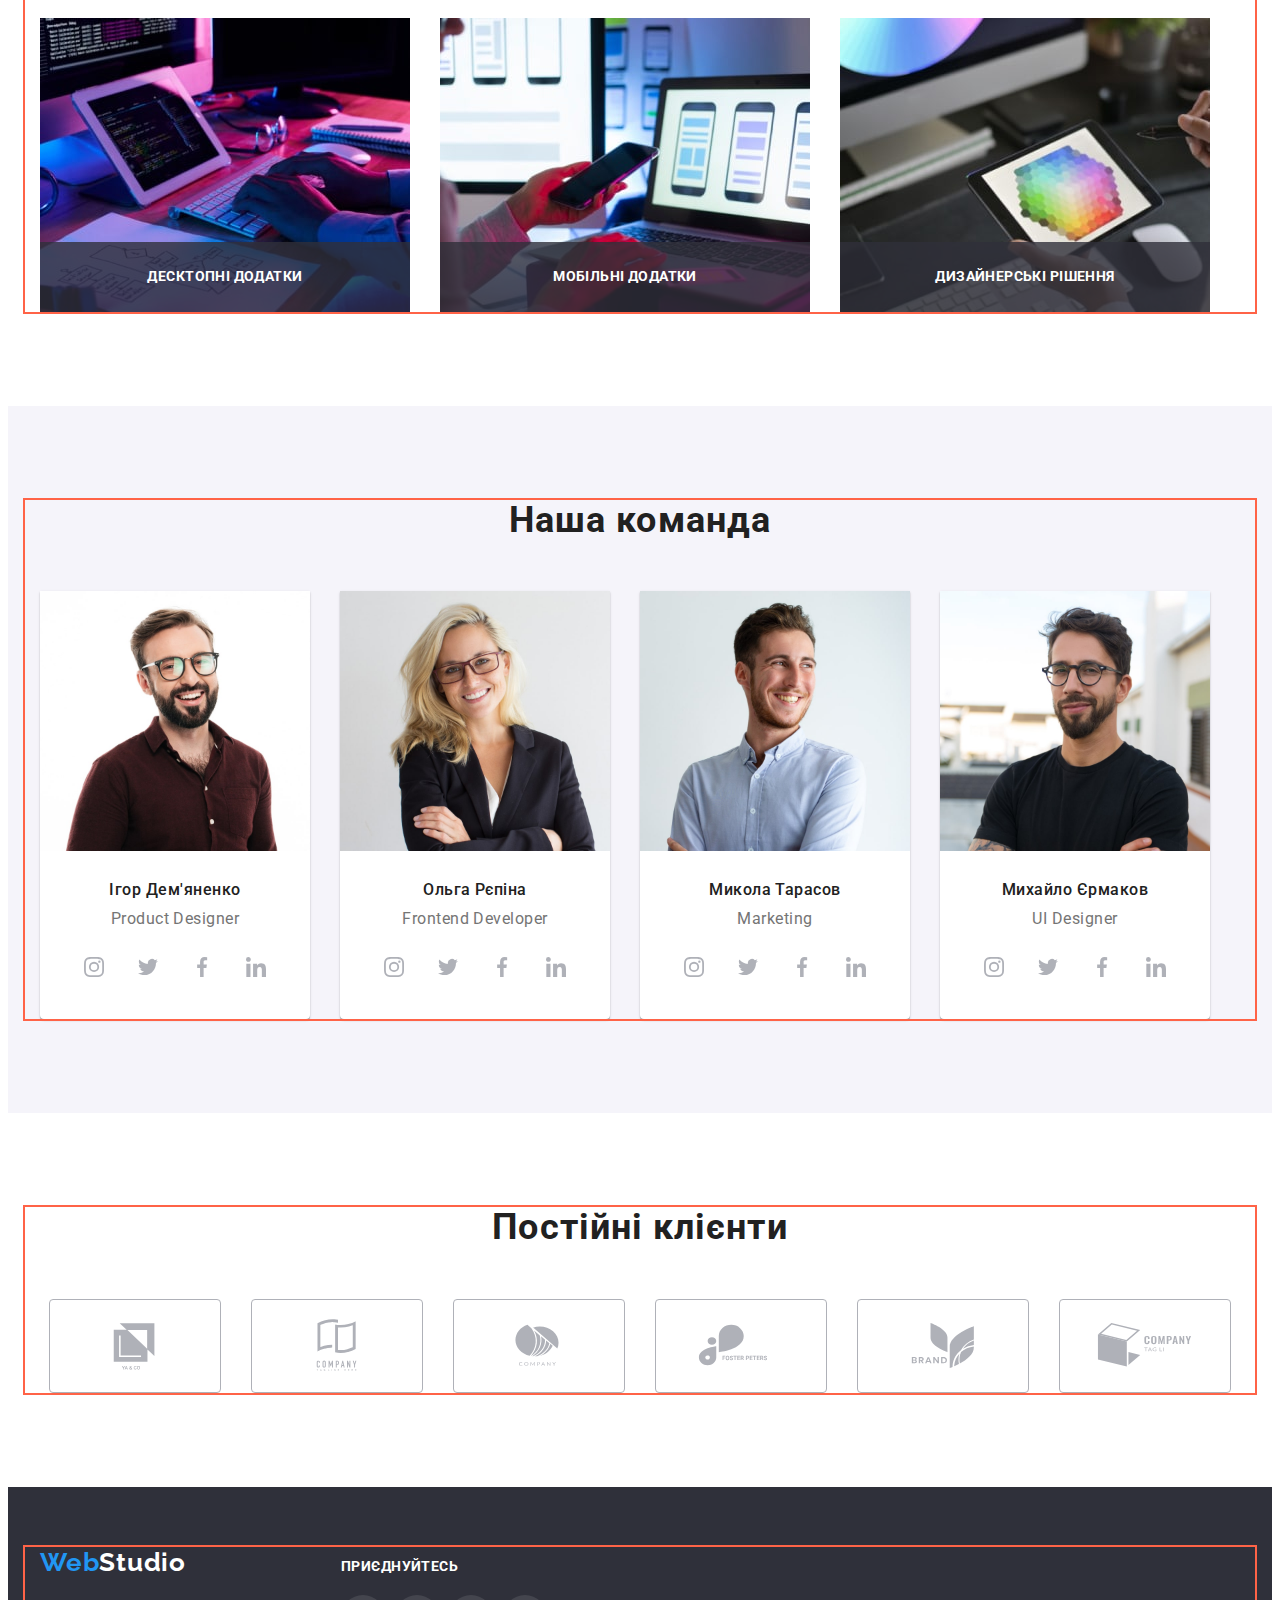
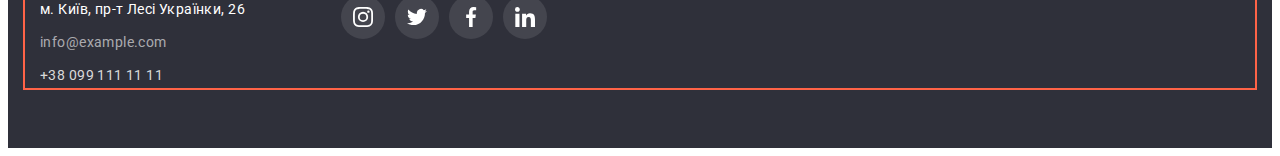
==== commit 47da8f61: "correct border" ====
--- a/index.html
+++ b/index.html
@@ -121,6 +121,9 @@
           <ul class="photo list">
             <li class="photo-item">
               <img src="./images/work-img-1.jpg" alt="website skeleton" width="370" height="294" />
+              <div class="photo-box">
+                <p class="photo-text">Десктопні додатки</p>
+              </div>
             </li>
             <li class="photo-item">
               <img
@@ -129,9 +132,15 @@
                 width="370"
                 height="294"
               />
+              <div class="photo-box">
+                <p class="photo-text">Мобільні додатки</p>
+              </div>
             </li>
             <li class="photo-item">
               <img src="./images/work-img-3.jpg" alt="graphic design" width="370" height="294" />
+              <div class="photo-box">
+                <p class="photo-text">Дизайнерські рішення</p>
+              </div>
             </li>
           </ul>
         </div>
--- a/css/styles.css
+++ b/css/styles.css
@@ -120,8 +120,6 @@
   margin-left: auto;
   padding: 32px 0;
 
-  position: relative;
-
   font-weight: 500;
   font-size: 14px;
   line-height: 1.14;
@@ -130,7 +128,10 @@
 
   transition: color var(--transition-duration) var(--transition-timing-function);
 }
-.header-item::after {
+.current {
+  position: relative;
+}
+.current::after {
   content: '';
 
   position: absolute;
@@ -142,14 +143,9 @@
   background-color: var(--accent-color);
   left: 0;
   bottom: 0;
-
-  opacity: 0;
-  transition: opasity var(--transition-duration) var(--transition-timing-function);
-}
-
-.header-item:hover::after {
-  opacity: 1;
-}
+}
+
+
 
 .header-item.current,
 .header-item:hover,
@@ -375,11 +371,31 @@
 }
 .photo-item {
   margin-right: 30px;
+  position: relative;
 }
 .photo-item:last-child {
   margin: 0;
 }
-
+.photo-box {
+  position: absolute;
+  display: flex;
+  align-items: center;
+  justify-content: center;
+  width: 100%;
+  height: 70px;
+  left: 0;
+  bottom: 0;
+  background-color: rgba(47, 48, 58, 0.8);
+}
+.photo-text {
+  font-weight: 700;
+  font-size: 14px;
+  line-height: 1.14;
+  text-align: center;
+  letter-spacing: 0.03em;
+  text-transform: uppercase;
+  color: var(--main-title-color);
+}
 .worker {
   padding: 30px 0;
 }
